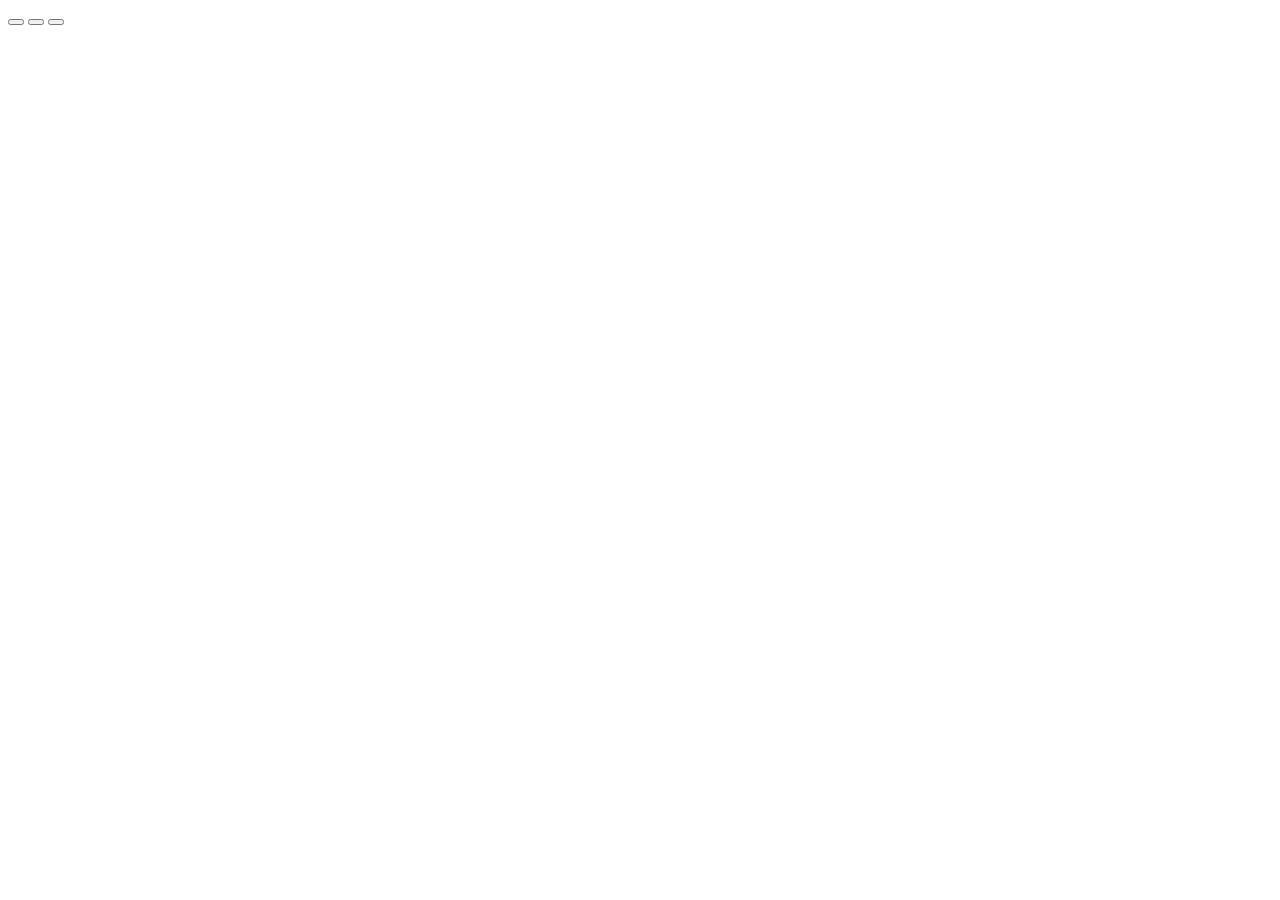
==== index.html @ 5cd0da10 "Separated JS code from HTML" ====
<!DOCTYPE html>
<html>
<link rel="stylesheet" href="style.css">
<head>
    <title>Rock papers scissors game</title>
    <meta charset="UTF-8"/>
</head>    
<body>
    <div id='center'>
        <div id='score'></div>
        <div id='roundRes'></div>
    </div>
    <div id='choice'>
        <button id="rock"></button> 
        <button id="paper"></button> 
        <button id="scissors"></button> 
    </div>
    <div id='finalResult'></div>


<script src = 'script.js'></script>

</body>
</html>
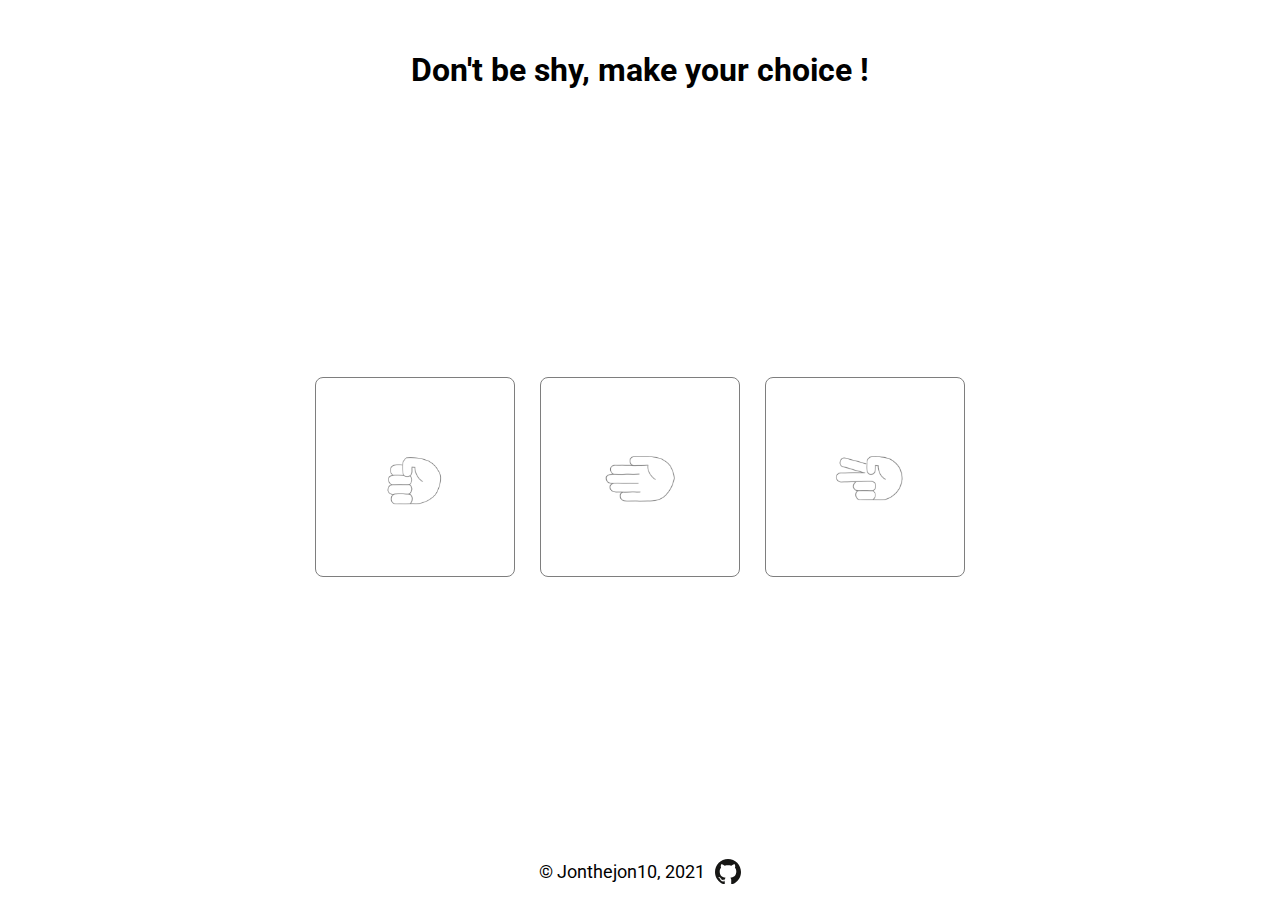
==== commit 56ef0b4b: "Updated project visuals and README" ====
--- a/index.html
+++ b/index.html
@@ -1,22 +1,38 @@
 <!DOCTYPE html>
 <html>
-<link rel="stylesheet" href="style.css">
-<head>
-    <title>Rock papers scissors game</title>
-    <meta charset="UTF-8"/>
-</head>    
+    <head>
+        <title>Rock papers scissors game</title>
+        <meta charset="UTF-8"/>
+        <meta http-equiv="X-UA-Compatible" content="IE=edge">
+        <meta name="viewport" content="width=device-width, initial-scale=1.0">
+        <link rel="stylesheet" href="style.css">
+        <link rel="preconnect" href="https://fonts.googleapis.com">
+        <link rel="preconnect" href="https://fonts.gstatic.com" crossorigin>
+        <link href="https://fonts.googleapis.com/css2?family=Roboto:wght@300;700&display=swap" rel="stylesheet">
+    </head>    
 <body>
-    <div id='center'>
-        <div id='score'></div>
-        <div id='roundRes'></div>
-    </div>
-    <div id='choice'>
-        <button id="rock"></button> 
-        <button id="paper"></button> 
-        <button id="scissors"></button> 
-    </div>
-    <div id='finalResult'></div>
+    <header>
+        <div id="header-container">
+            <h1>Don't be shy, make your choice !</h1>
+        </div>
+    </header>
+    <main>
+        <div class='score-container'>
+            <div id='score'></div>
+            <div id='roundRes'></div>
+        </div>
+        <div id='choice' class='choice-container'>
+            <button id="rock" class='choice-btn rock'></button> 
+            <button id="paper" class='choice-btn paper'></button> 
+            <button id="scissors" class='choice-btn scissors'></button> 
+        </div>
+        <div id='finalResult' class='result-container'></div>
+    </main>    
 
+    <footer>
+        <p>© Jonthejon10, 2021</p>
+        <button class='github-button' id='git_btn'></button>
+    </footer>
 
 <script src = 'script.js'></script>
 
--- a/style.css
+++ b/style.css
@@ -0,0 +1,95 @@
+body {
+    background-color: #ffffff;
+    color: #000;
+    font-family: 'Roboto', sans-serif;
+    font-size: 18px;
+    margin: 0;
+    padding: 0;
+    height: 100vh;
+    display: flex;
+    flex-direction: column;
+    align-items: center;
+}   
+
+main {
+    display: flex;
+    flex-direction: column;
+    align-items: center;
+    justify-content: center;
+    flex-grow: 1;
+}
+
+header h1 {
+    padding-top: 30px;
+    font-size: 2rem;
+}
+
+.score-container {
+    text-align: center;
+    padding-bottom: 25px;
+}
+
+.choice-container {
+    display: flex;
+    align-items: center;
+    justify-content: center;
+}
+
+.choice-btn {
+    height: 200px;
+    width: 200px;
+    background-size: 100%;
+    background-color: transparent;
+    background-repeat: no-repeat;
+    background-position: center;
+    border: 1px solid #000;
+    opacity: 0.5;
+    cursor: pointer;
+    margin-left: 25px;
+    border-radius: 8px;
+    transition: transform .5s ease-in-out;
+}
+
+.choice-btn:hover {
+    transform: scale(1.2)
+}
+
+.choice-btn.rock {
+    background-image: url("./images/rock.png");
+    margin-left: 0;
+}
+
+.choice-btn.paper {
+    background-image: url("./images/paper.png");
+}
+
+.choice-btn.scissors {
+    background-image: url("./images/scissors.png");
+}
+
+.result-container {
+    padding-top: 25px;
+    font-weight: 700;
+}
+
+footer {
+    display: flex;
+    justify-content: center;
+    align-items: center;
+}
+
+.github-button {
+    width: 26px;
+    height: 25px;
+    background-image: url("./images/github-icon.svg");
+    background-size: cover;
+    background-color: transparent;
+    border: none;
+    margin-left: 10px;
+    cursor: pointer;
+    transition: transform .5s ease-in-out;
+}
+
+.github-button:hover {
+    transform: rotate(360deg);
+}